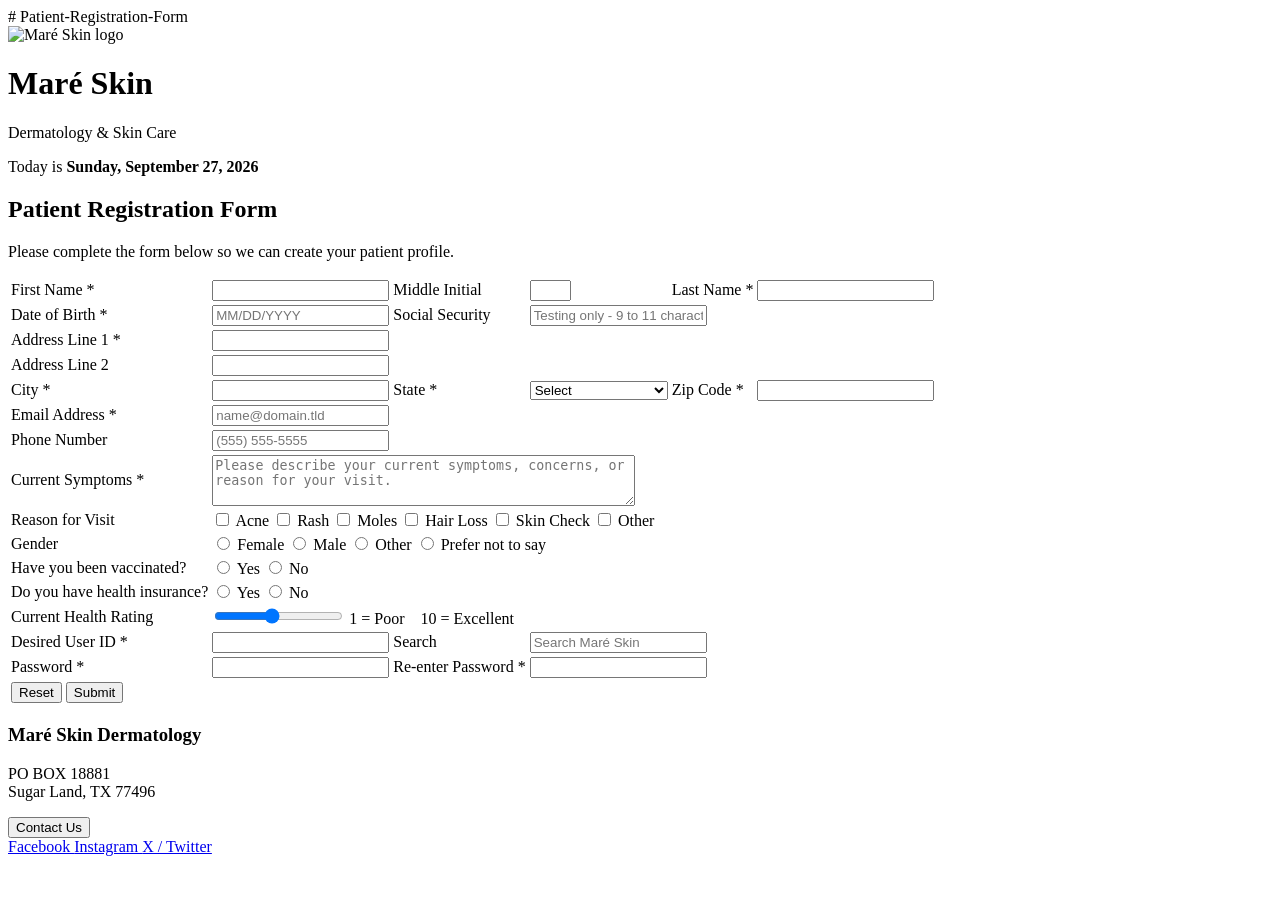
==== index.html @ f3a3071c "Rename README.md to index.html" ====
# Patient-Registration-Form
<!DOCTYPE html>
<!--
Program name: patient-form.html
Author: Your Name as it is in the UH roster
Date created: 09/11/2026
Date last edited: 09/18/2026
Version: 1.0
Description: Client-side patient registration form for Mare Skin Dermatology. Collects new-patient demographic, contact, medical history, and account-creation information. This page has no form action/method since it is client-side only for now
-->
<!DOCTYPE html>
<html lang="en">

<head>
    <meta charset="UTF-8">
    <meta name="viewport" content="width=device-width, initial-scale=1.0">

    <title>Maré Skin | Patient Registration</title>

    <link href="style.css" rel="stylesheet">
</head>

<body>

    <!-- TOP SECTION / BANNER -->
    <div id="top-banner">

        <div class="brand-area">

            <img src="image 1.png"
                 alt="Maré Skin logo"
                 class="clinic-logo">

            <div>
                <h1>Maré Skin</h1>
                <p class="tagline">Dermatology &amp; Skin Care</p>
            </div>

        </div>

        <div class="date-area">
            <p>
                Today is
                <strong>Sunday, September 27, 2026</strong>
            </p>
        </div>

    </div>


    <!-- MIDDLE SECTION / FORM -->
    <div id="main-content">

        <h2>Patient Registration Form</h2>

        <p class="intro">
            Please complete the form below so we can create your patient profile.
        </p>


        <form action="thankyou.html">

            <table class="patient-table">

                <!-- NAME -->
                <tr>

                    <td>
                        <label for="firstName">First Name *</label>
                    </td>

                    <td>
                        <input type="text"
                               id="firstName"
                               name="firstName"
                               maxlength="30"
                               required>
                    </td>

                    <td>
                        <label for="middleInitial">
                            Middle Initial
                        </label>
                    </td>

                    <td>
                        <input type="text"
                               id="middleInitial"
                               name="middleInitial"
                               maxlength="1"
                               size="3">
                    </td>

                    <td>
                        <label for="lastName">Last Name *</label>
                    </td>

                    <td>
                        <input type="text"
                               id="lastName"
                               name="lastName"
                               maxlength="30"
                               required>
                    </td>

                </tr>


                <!-- DATE OF BIRTH AND SSN -->
                <tr>

                    <td>
                        <label for="dob">Date of Birth *</label>
                    </td>

                    <td>
                        <input type="text"
                               id="dob"
                               name="dob"
                               placeholder="MM/DD/YYYY"
                               pattern="(0[1-9]|1[0-2])/[0-9]{2}/[0-9]{4}"
                               title="Please enter your date as MM/DD/YYYY"
                               required>
                    </td>

                    <td>
                        <label for="ssn">
                            Social Security
                        </label>
                    </td>

                    <td colspan="3">
                        <input type="password"
                               id="ssn"
                               name="ssn"
                               minlength="9"
                               maxlength="11"
                               placeholder="Testing only - 9 to 11 characters">
                    </td>

                </tr>


                <!-- ADDRESS LINE 1 -->
                <tr>

                    <td>
                        <label for="address1">
                            Address Line 1 *
                        </label>
                    </td>

                    <td colspan="5">
                        <input type="text"
                               id="address1"
                               name="address1"
                               maxlength="30"
                               class="wide-input"
                               required>
                    </td>

                </tr>


                <!-- ADDRESS LINE 2 -->
                <tr>

                    <td>
                        <label for="address2">
                            Address Line 2
                        </label>
                    </td>

                    <td colspan="5">
                        <input type="text"
                               id="address2"
                               name="address2"
                               maxlength="30"
                               class="wide-input">
                    </td>

                </tr>


                <!-- CITY, STATE, ZIP -->
                <tr>

                    <td>
                        <label for="city">City *</label>
                    </td>

                    <td>
                        <input type="text"
                               id="city"
                               name="city"
                               maxlength="30"
                               required>
                    </td>

                    <td>
                        <label for="state">State *</label>
                    </td>

                    <td>

                        <select id="state"
                                name="state"
                                required>

                            <option value="">Select</option>

                            <option value="AL">Alabama</option>
                            <option value="AK">Alaska</option>
                            <option value="AZ">Arizona</option>
                            <option value="AR">Arkansas</option>
                            <option value="CA">California</option>
                            <option value="CO">Colorado</option>
                            <option value="CT">Connecticut</option>
                            <option value="DE">Delaware</option>
                            <option value="FL">Florida</option>
                            <option value="GA">Georgia</option>
                            <option value="HI">Hawaii</option>
                            <option value="ID">Idaho</option>
                            <option value="IL">Illinois</option>
                            <option value="IN">Indiana</option>
                            <option value="IA">Iowa</option>
                            <option value="KS">Kansas</option>
                            <option value="KY">Kentucky</option>
                            <option value="LA">Louisiana</option>
                            <option value="ME">Maine</option>
                            <option value="MD">Maryland</option>
                            <option value="MA">Massachusetts</option>
                            <option value="MI">Michigan</option>
                            <option value="MN">Minnesota</option>
                            <option value="MS">Mississippi</option>
                            <option value="MO">Missouri</option>
                            <option value="MT">Montana</option>
                            <option value="NE">Nebraska</option>
                            <option value="NV">Nevada</option>
                            <option value="NH">New Hampshire</option>
                            <option value="NJ">New Jersey</option>
                            <option value="NM">New Mexico</option>
                            <option value="NY">New York</option>
                            <option value="NC">North Carolina</option>
                            <option value="ND">North Dakota</option>
                            <option value="OH">Ohio</option>
                            <option value="OK">Oklahoma</option>
                            <option value="OR">Oregon</option>
                            <option value="PA">Pennsylvania</option>
                            <option value="RI">Rhode Island</option>
                            <option value="SC">South Carolina</option>
                            <option value="SD">South Dakota</option>
                            <option value="TN">Tennessee</option>
                            <option value="TX">Texas</option>
                            <option value="UT">Utah</option>
                            <option value="VT">Vermont</option>
                            <option value="VA">Virginia</option>
                            <option value="WA">Washington</option>
                            <option value="WV">West Virginia</option>
                            <option value="WI">Wisconsin</option>
                            <option value="WY">Wyoming</option>

                            <option value="DC">
                                District of Columbia
                            </option>

                            <option value="PR">
                                Puerto Rico
                            </option>

                        </select>

                    </td>

                    <td>
                        <label for="zip">Zip Code *</label>
                    </td>

                    <td>
                        <input type="text"
                               id="zip"
                               name="zip"
                               inputmode="numeric"
                               pattern="[0-9]{5,10}"
                               minlength="5"
                               maxlength="10"
                               required>
                    </td>

                </tr>


                <!-- EMAIL -->
                <tr>

                    <td>
                        <label for="email">
                            Email Address *
                        </label>
                    </td>

                    <td colspan="5">

                        <input type="email"
                               id="email"
                               name="email"
                               placeholder="name@domain.tld"
                               class="wide-input"
                               required>

                    </td>

                </tr>


                <!-- PHONE AND WEBSITE -->
                <tr>

                    <td>
                        <label for="phone">
                            Phone Number
                        </label>
                    </td>

                    <td>

                        <input type="tel"
                               id="phone"
                               name="phone"
                               placeholder="(555) 555-5555">

                    </td>

                </tr>


                <!-- SYMPTOMS -->
                <tr>

                    <td>
                        <label for="symptoms">
                            Current Symptoms *
                        </label>
                    </td>

                    <td colspan="5">

                        <textarea id="symptoms"
                                  name="symptoms"
                                  rows="3"
                                  cols="50"
                                  placeholder="Please describe your current symptoms, concerns, or reason for your visit."
                                  required></textarea>

                    </td>

                </tr>


                <!-- CHECKBOXES -->
                <tr>

                    <td>
                        Reason for Visit
                    </td>

                    <td colspan="5">

                        <label class="check-option">
                            <input type="checkbox"
                                   name="visitReason"
                                   value="acne">
                            Acne
                        </label>

                        <label class="check-option">
                            <input type="checkbox"
                                   name="visitReason"
                                   value="rash">
                            Rash
                        </label>

                        <label class="check-option">
                            <input type="checkbox"
                                   name="visitReason"
                                   value="moles">
                            Moles
                        </label>

                        <label class="check-option">
                            <input type="checkbox"
                                   name="visitReason"
                                   value="hair">
                            Hair Loss
                        </label>

                        <label class="check-option">
                            <input type="checkbox"
                                   name="visitReason"
                                   value="skin-check">
                            Skin Check
                        </label>

                        <label class="check-option">
                            <input type="checkbox"
                                   name="visitReason"
                                   value="other">
                            Other
                        </label>

                    </td>

                </tr>


                <!-- RADIO BUTTON SET 1 -->
                <tr>

                    <td>
                        Gender
                    </td>

                    <td colspan="5">

                        <label class="radio-option">
                            <input type="radio"
                                   name="gender"
                                   value="female">
                            Female
                        </label>

                        <label class="radio-option">
                            <input type="radio"
                                   name="gender"
                                   value="male">
                            Male
                        </label>

                        <label class="radio-option">
                            <input type="radio"
                                   name="gender"
                                   value="other">
                            Other
                        </label>

                        <label class="radio-option">
                            <input type="radio"
                                   name="gender"
                                   value="prefer-not">
                            Prefer not to say
                        </label>

                    </td>

                </tr>


                <!-- RADIO BUTTON SET 2 -->
                <tr>

                    <td>
                        Have you been vaccinated?
                    </td>

                    <td colspan="5">

                        <label class="radio-option">
                            <input type="radio"
                                   name="vaccinated"
                                   value="yes">
                            Yes
                        </label>

                        <label class="radio-option">
                            <input type="radio"
                                   name="vaccinated"
                                   value="no">
                            No
                        </label>

                    </td>

                </tr>


                <!-- RADIO BUTTON SET 3 -->
                <tr>

                    <td>
                        Do you have health insurance?
                    </td>

                    <td colspan="5">

                        <label class="radio-option">
                            <input type="radio"
                                   name="insurance"
                                   value="yes">
                            Yes
                        </label>

                        <label class="radio-option">
                            <input type="radio"
                                   name="insurance"
                                   value="no">
                            No
                        </label>

                    </td>

                </tr>


                <!-- SLIDER -->
                <tr>

                    <td>
                        <label for="healthRating">
                            Current Health Rating
                        </label>
                    </td>

                    <td colspan="5">

                        <input type="range"
                               id="healthRating"
                               name="healthRating"
                               min="1"
                               max="10"
                               value="5">

                        <span>
                            1 = Poor &nbsp;&nbsp;
                            10 = Excellent
                        </span>

                    </td>

                </tr>


                <!-- USER ID -->
                <tr>

                    <td>
                        <label for="userID">
                            Desired User ID *
                        </label>
                    </td>

                    <td>

                        <input type="text"
                               id="userID"
                               name="userID"
                               maxlength="20"
                               required>

                    </td>

                    <td>
                        <label for="search">
                            Search
                        </label>
                    </td>

                    <td colspan="3">

                        <input type="search"
                               id="search"
                               name="search"
                               placeholder="Search Maré Skin">

                    </td>

                </tr>


                <!-- PASSWORDS -->
                <tr>

                    <td>
                        <label for="password">
                            Password *
                        </label>
                    </td>

                    <td>

                        <input type="password"
                               id="password"
                               name="password"
                               required>

                    </td>

                    <td>
                        <label for="confirmPassword">
                            Re-enter Password *
                        </label>
                    </td>

                    <td colspan="3">

                        <input type="password"
                               id="confirmPassword"
                               name="confirmPassword"
                               required>

                    </td>

                </tr>


                <!-- BUTTONS -->
                <tr>

                    <td colspan="6"
                        class="button-row">

                        <input type="reset"
                               value="Reset"
                               class="clear-button">
                               
                        <input type="submit"
                               value="Submit"
                               class="submit-button">

                    </td>

                </tr>

            </table>

        </form>

    </div>


    <!-- BOTTOM SECTION / FOOTER -->
    <div id="footer">

        <div>

            <h3>Maré Skin Dermatology</h3>

            <p>
                PO BOX 18881<br>
                Sugar Land, TX 77496
            </p>

        </div>


        <div>

            <button type="button"
                    class="contact-button"
                    onclick="alert('Please contact Maré Skin through the clinic office.')">

                Contact Us

            </button>

        </div>


        <div class="footer-links">

            <a href="https://www.facebook.com/"
               target="_blank">
                Facebook
            </a>

            <a href="https://www.instagram.com/"
               target="_blank">
                Instagram
            </a>

            <a href="https://www.twitter.com/"
               target="_blank">
                X / Twitter
            </a>

        </div>

    </div>

</body>

</html>
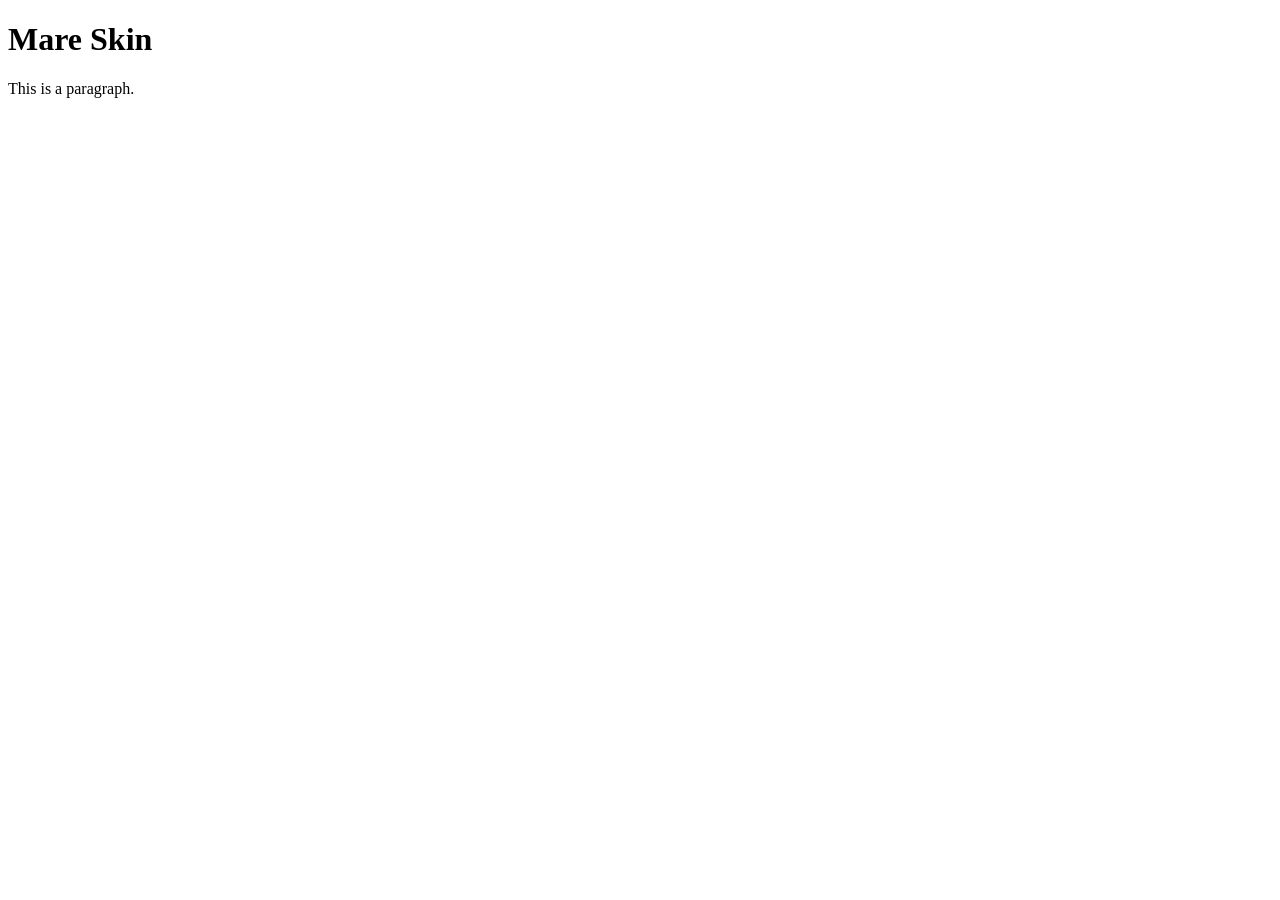
==== commit bf3b38a7: "Create index.html for patient registration form Initial creation of a patient registration form HTML" ====
--- a/index.html
+++ b/index.html
@@ -1,4 +1,3 @@
-# Patient-Registration-Form
 <!DOCTYPE html>
 <!--
 Program name: patient-form.html
@@ -8,684 +7,15 @@
 Version: 1.0
 Description: Client-side patient registration form for Mare Skin Dermatology. Collects new-patient demographic, contact, medical history, and account-creation information. This page has no form action/method since it is client-side only for now
 -->
-<!DOCTYPE html>
-<html lang="en">
-
+<html>
 <head>
-    <meta charset="UTF-8">
-    <meta name="viewport" content="width=device-width, initial-scale=1.0">
-
-    <title>Maré Skin | Patient Registration</title>
-
-    <link href="style.css" rel="stylesheet">
+<meta charset="UTF-8">
+<title>Mare Skin Dermatology - Patient Registration</title>
 </head>
-
 <body>
 
-    <!-- TOP SECTION / BANNER -->
-    <div id="top-banner">
-
-        <div class="brand-area">
-
-            <img src="image 1.png"
-                 alt="Maré Skin logo"
-                 class="clinic-logo">
-
-            <div>
-                <h1>Maré Skin</h1>
-                <p class="tagline">Dermatology &amp; Skin Care</p>
-            </div>
-
-        </div>
-
-        <div class="date-area">
-            <p>
-                Today is
-                <strong>Sunday, September 27, 2026</strong>
-            </p>
-        </div>
-
-    </div>
-
-
-    <!-- MIDDLE SECTION / FORM -->
-    <div id="main-content">
-
-        <h2>Patient Registration Form</h2>
-
-        <p class="intro">
-            Please complete the form below so we can create your patient profile.
-        </p>
-
-
-        <form action="thankyou.html">
-
-            <table class="patient-table">
-
-                <!-- NAME -->
-                <tr>
-
-                    <td>
-                        <label for="firstName">First Name *</label>
-                    </td>
-
-                    <td>
-                        <input type="text"
-                               id="firstName"
-                               name="firstName"
-                               maxlength="30"
-                               required>
-                    </td>
-
-                    <td>
-                        <label for="middleInitial">
-                            Middle Initial
-                        </label>
-                    </td>
-
-                    <td>
-                        <input type="text"
-                               id="middleInitial"
-                               name="middleInitial"
-                               maxlength="1"
-                               size="3">
-                    </td>
-
-                    <td>
-                        <label for="lastName">Last Name *</label>
-                    </td>
-
-                    <td>
-                        <input type="text"
-                               id="lastName"
-                               name="lastName"
-                               maxlength="30"
-                               required>
-                    </td>
-
-                </tr>
-
-
-                <!-- DATE OF BIRTH AND SSN -->
-                <tr>
-
-                    <td>
-                        <label for="dob">Date of Birth *</label>
-                    </td>
-
-                    <td>
-                        <input type="text"
-                               id="dob"
-                               name="dob"
-                               placeholder="MM/DD/YYYY"
-                               pattern="(0[1-9]|1[0-2])/[0-9]{2}/[0-9]{4}"
-                               title="Please enter your date as MM/DD/YYYY"
-                               required>
-                    </td>
-
-                    <td>
-                        <label for="ssn">
-                            Social Security
-                        </label>
-                    </td>
-
-                    <td colspan="3">
-                        <input type="password"
-                               id="ssn"
-                               name="ssn"
-                               minlength="9"
-                               maxlength="11"
-                               placeholder="Testing only - 9 to 11 characters">
-                    </td>
-
-                </tr>
-
-
-                <!-- ADDRESS LINE 1 -->
-                <tr>
-
-                    <td>
-                        <label for="address1">
-                            Address Line 1 *
-                        </label>
-                    </td>
-
-                    <td colspan="5">
-                        <input type="text"
-                               id="address1"
-                               name="address1"
-                               maxlength="30"
-                               class="wide-input"
-                               required>
-                    </td>
-
-                </tr>
-
-
-                <!-- ADDRESS LINE 2 -->
-                <tr>
-
-                    <td>
-                        <label for="address2">
-                            Address Line 2
-                        </label>
-                    </td>
-
-                    <td colspan="5">
-                        <input type="text"
-                               id="address2"
-                               name="address2"
-                               maxlength="30"
-                               class="wide-input">
-                    </td>
-
-                </tr>
-
-
-                <!-- CITY, STATE, ZIP -->
-                <tr>
-
-                    <td>
-                        <label for="city">City *</label>
-                    </td>
-
-                    <td>
-                        <input type="text"
-                               id="city"
-                               name="city"
-                               maxlength="30"
-                               required>
-                    </td>
-
-                    <td>
-                        <label for="state">State *</label>
-                    </td>
-
-                    <td>
-
-                        <select id="state"
-                                name="state"
-                                required>
-
-                            <option value="">Select</option>
-
-                            <option value="AL">Alabama</option>
-                            <option value="AK">Alaska</option>
-                            <option value="AZ">Arizona</option>
-                            <option value="AR">Arkansas</option>
-                            <option value="CA">California</option>
-                            <option value="CO">Colorado</option>
-                            <option value="CT">Connecticut</option>
-                            <option value="DE">Delaware</option>
-                            <option value="FL">Florida</option>
-                            <option value="GA">Georgia</option>
-                            <option value="HI">Hawaii</option>
-                            <option value="ID">Idaho</option>
-                            <option value="IL">Illinois</option>
-                            <option value="IN">Indiana</option>
-                            <option value="IA">Iowa</option>
-                            <option value="KS">Kansas</option>
-                            <option value="KY">Kentucky</option>
-                            <option value="LA">Louisiana</option>
-                            <option value="ME">Maine</option>
-                            <option value="MD">Maryland</option>
-                            <option value="MA">Massachusetts</option>
-                            <option value="MI">Michigan</option>
-                            <option value="MN">Minnesota</option>
-                            <option value="MS">Mississippi</option>
-                            <option value="MO">Missouri</option>
-                            <option value="MT">Montana</option>
-                            <option value="NE">Nebraska</option>
-                            <option value="NV">Nevada</option>
-                            <option value="NH">New Hampshire</option>
-                            <option value="NJ">New Jersey</option>
-                            <option value="NM">New Mexico</option>
-                            <option value="NY">New York</option>
-                            <option value="NC">North Carolina</option>
-                            <option value="ND">North Dakota</option>
-                            <option value="OH">Ohio</option>
-                            <option value="OK">Oklahoma</option>
-                            <option value="OR">Oregon</option>
-                            <option value="PA">Pennsylvania</option>
-                            <option value="RI">Rhode Island</option>
-                            <option value="SC">South Carolina</option>
-                            <option value="SD">South Dakota</option>
-                            <option value="TN">Tennessee</option>
-                            <option value="TX">Texas</option>
-                            <option value="UT">Utah</option>
-                            <option value="VT">Vermont</option>
-                            <option value="VA">Virginia</option>
-                            <option value="WA">Washington</option>
-                            <option value="WV">West Virginia</option>
-                            <option value="WI">Wisconsin</option>
-                            <option value="WY">Wyoming</option>
-
-                            <option value="DC">
-                                District of Columbia
-                            </option>
-
-                            <option value="PR">
-                                Puerto Rico
-                            </option>
-
-                        </select>
-
-                    </td>
-
-                    <td>
-                        <label for="zip">Zip Code *</label>
-                    </td>
-
-                    <td>
-                        <input type="text"
-                               id="zip"
-                               name="zip"
-                               inputmode="numeric"
-                               pattern="[0-9]{5,10}"
-                               minlength="5"
-                               maxlength="10"
-                               required>
-                    </td>
-
-                </tr>
-
-
-                <!-- EMAIL -->
-                <tr>
-
-                    <td>
-                        <label for="email">
-                            Email Address *
-                        </label>
-                    </td>
-
-                    <td colspan="5">
-
-                        <input type="email"
-                               id="email"
-                               name="email"
-                               placeholder="name@domain.tld"
-                               class="wide-input"
-                               required>
-
-                    </td>
-
-                </tr>
-
-
-                <!-- PHONE AND WEBSITE -->
-                <tr>
-
-                    <td>
-                        <label for="phone">
-                            Phone Number
-                        </label>
-                    </td>
-
-                    <td>
-
-                        <input type="tel"
-                               id="phone"
-                               name="phone"
-                               placeholder="(555) 555-5555">
-
-                    </td>
-
-                </tr>
-
-
-                <!-- SYMPTOMS -->
-                <tr>
-
-                    <td>
-                        <label for="symptoms">
-                            Current Symptoms *
-                        </label>
-                    </td>
-
-                    <td colspan="5">
-
-                        <textarea id="symptoms"
-                                  name="symptoms"
-                                  rows="3"
-                                  cols="50"
-                                  placeholder="Please describe your current symptoms, concerns, or reason for your visit."
-                                  required></textarea>
-
-                    </td>
-
-                </tr>
-
-
-                <!-- CHECKBOXES -->
-                <tr>
-
-                    <td>
-                        Reason for Visit
-                    </td>
-
-                    <td colspan="5">
-
-                        <label class="check-option">
-                            <input type="checkbox"
-                                   name="visitReason"
-                                   value="acne">
-                            Acne
-                        </label>
-
-                        <label class="check-option">
-                            <input type="checkbox"
-                                   name="visitReason"
-                                   value="rash">
-                            Rash
-                        </label>
-
-                        <label class="check-option">
-                            <input type="checkbox"
-                                   name="visitReason"
-                                   value="moles">
-                            Moles
-                        </label>
-
-                        <label class="check-option">
-                            <input type="checkbox"
-                                   name="visitReason"
-                                   value="hair">
-                            Hair Loss
-                        </label>
-
-                        <label class="check-option">
-                            <input type="checkbox"
-                                   name="visitReason"
-                                   value="skin-check">
-                            Skin Check
-                        </label>
-
-                        <label class="check-option">
-                            <input type="checkbox"
-                                   name="visitReason"
-                                   value="other">
-                            Other
-                        </label>
-
-                    </td>
-
-                </tr>
-
-
-                <!-- RADIO BUTTON SET 1 -->
-                <tr>
-
-                    <td>
-                        Gender
-                    </td>
-
-                    <td colspan="5">
-
-                        <label class="radio-option">
-                            <input type="radio"
-                                   name="gender"
-                                   value="female">
-                            Female
-                        </label>
-
-                        <label class="radio-option">
-                            <input type="radio"
-                                   name="gender"
-                                   value="male">
-                            Male
-                        </label>
-
-                        <label class="radio-option">
-                            <input type="radio"
-                                   name="gender"
-                                   value="other">
-                            Other
-                        </label>
-
-                        <label class="radio-option">
-                            <input type="radio"
-                                   name="gender"
-                                   value="prefer-not">
-                            Prefer not to say
-                        </label>
-
-                    </td>
-
-                </tr>
-
-
-                <!-- RADIO BUTTON SET 2 -->
-                <tr>
-
-                    <td>
-                        Have you been vaccinated?
-                    </td>
-
-                    <td colspan="5">
-
-                        <label class="radio-option">
-                            <input type="radio"
-                                   name="vaccinated"
-                                   value="yes">
-                            Yes
-                        </label>
-
-                        <label class="radio-option">
-                            <input type="radio"
-                                   name="vaccinated"
-                                   value="no">
-                            No
-                        </label>
-
-                    </td>
-
-                </tr>
-
-
-                <!-- RADIO BUTTON SET 3 -->
-                <tr>
-
-                    <td>
-                        Do you have health insurance?
-                    </td>
-
-                    <td colspan="5">
-
-                        <label class="radio-option">
-                            <input type="radio"
-                                   name="insurance"
-                                   value="yes">
-                            Yes
-                        </label>
-
-                        <label class="radio-option">
-                            <input type="radio"
-                                   name="insurance"
-                                   value="no">
-                            No
-                        </label>
-
-                    </td>
-
-                </tr>
-
-
-                <!-- SLIDER -->
-                <tr>
-
-                    <td>
-                        <label for="healthRating">
-                            Current Health Rating
-                        </label>
-                    </td>
-
-                    <td colspan="5">
-
-                        <input type="range"
-                               id="healthRating"
-                               name="healthRating"
-                               min="1"
-                               max="10"
-                               value="5">
-
-                        <span>
-                            1 = Poor &nbsp;&nbsp;
-                            10 = Excellent
-                        </span>
-
-                    </td>
-
-                </tr>
-
-
-                <!-- USER ID -->
-                <tr>
-
-                    <td>
-                        <label for="userID">
-                            Desired User ID *
-                        </label>
-                    </td>
-
-                    <td>
-
-                        <input type="text"
-                               id="userID"
-                               name="userID"
-                               maxlength="20"
-                               required>
-
-                    </td>
-
-                    <td>
-                        <label for="search">
-                            Search
-                        </label>
-                    </td>
-
-                    <td colspan="3">
-
-                        <input type="search"
-                               id="search"
-                               name="search"
-                               placeholder="Search Maré Skin">
-
-                    </td>
-
-                </tr>
-
-
-                <!-- PASSWORDS -->
-                <tr>
-
-                    <td>
-                        <label for="password">
-                            Password *
-                        </label>
-                    </td>
-
-                    <td>
-
-                        <input type="password"
-                               id="password"
-                               name="password"
-                               required>
-
-                    </td>
-
-                    <td>
-                        <label for="confirmPassword">
-                            Re-enter Password *
-                        </label>
-                    </td>
-
-                    <td colspan="3">
-
-                        <input type="password"
-                               id="confirmPassword"
-                               name="confirmPassword"
-                               required>
-
-                    </td>
-
-                </tr>
-
-
-                <!-- BUTTONS -->
-                <tr>
-
-                    <td colspan="6"
-                        class="button-row">
-
-                        <input type="reset"
-                               value="Reset"
-                               class="clear-button">
-                               
-                        <input type="submit"
-                               value="Submit"
-                               class="submit-button">
-
-                    </td>
-
-                </tr>
-
-            </table>
-
-        </form>
-
-    </div>
-
-
-    <!-- BOTTOM SECTION / FOOTER -->
-    <div id="footer">
-
-        <div>
-
-            <h3>Maré Skin Dermatology</h3>
-
-            <p>
-                PO BOX 18881<br>
-                Sugar Land, TX 77496
-            </p>
-
-        </div>
-
-
-        <div>
-
-            <button type="button"
-                    class="contact-button"
-                    onclick="alert('Please contact Maré Skin through the clinic office.')">
-
-                Contact Us
-
-            </button>
-
-        </div>
-
-
-        <div class="footer-links">
-
-            <a href="https://www.facebook.com/"
-               target="_blank">
-                Facebook
-            </a>
-
-            <a href="https://www.instagram.com/"
-               target="_blank">
-                Instagram
-            </a>
-
-            <a href="https://www.twitter.com/"
-               target="_blank">
-                X / Twitter
-            </a>
-
-        </div>
-
-    </div>
+<h1>Mare Skin</h1>
+<p>This is a paragraph.</p>
 
 </body>
-
 </html>
